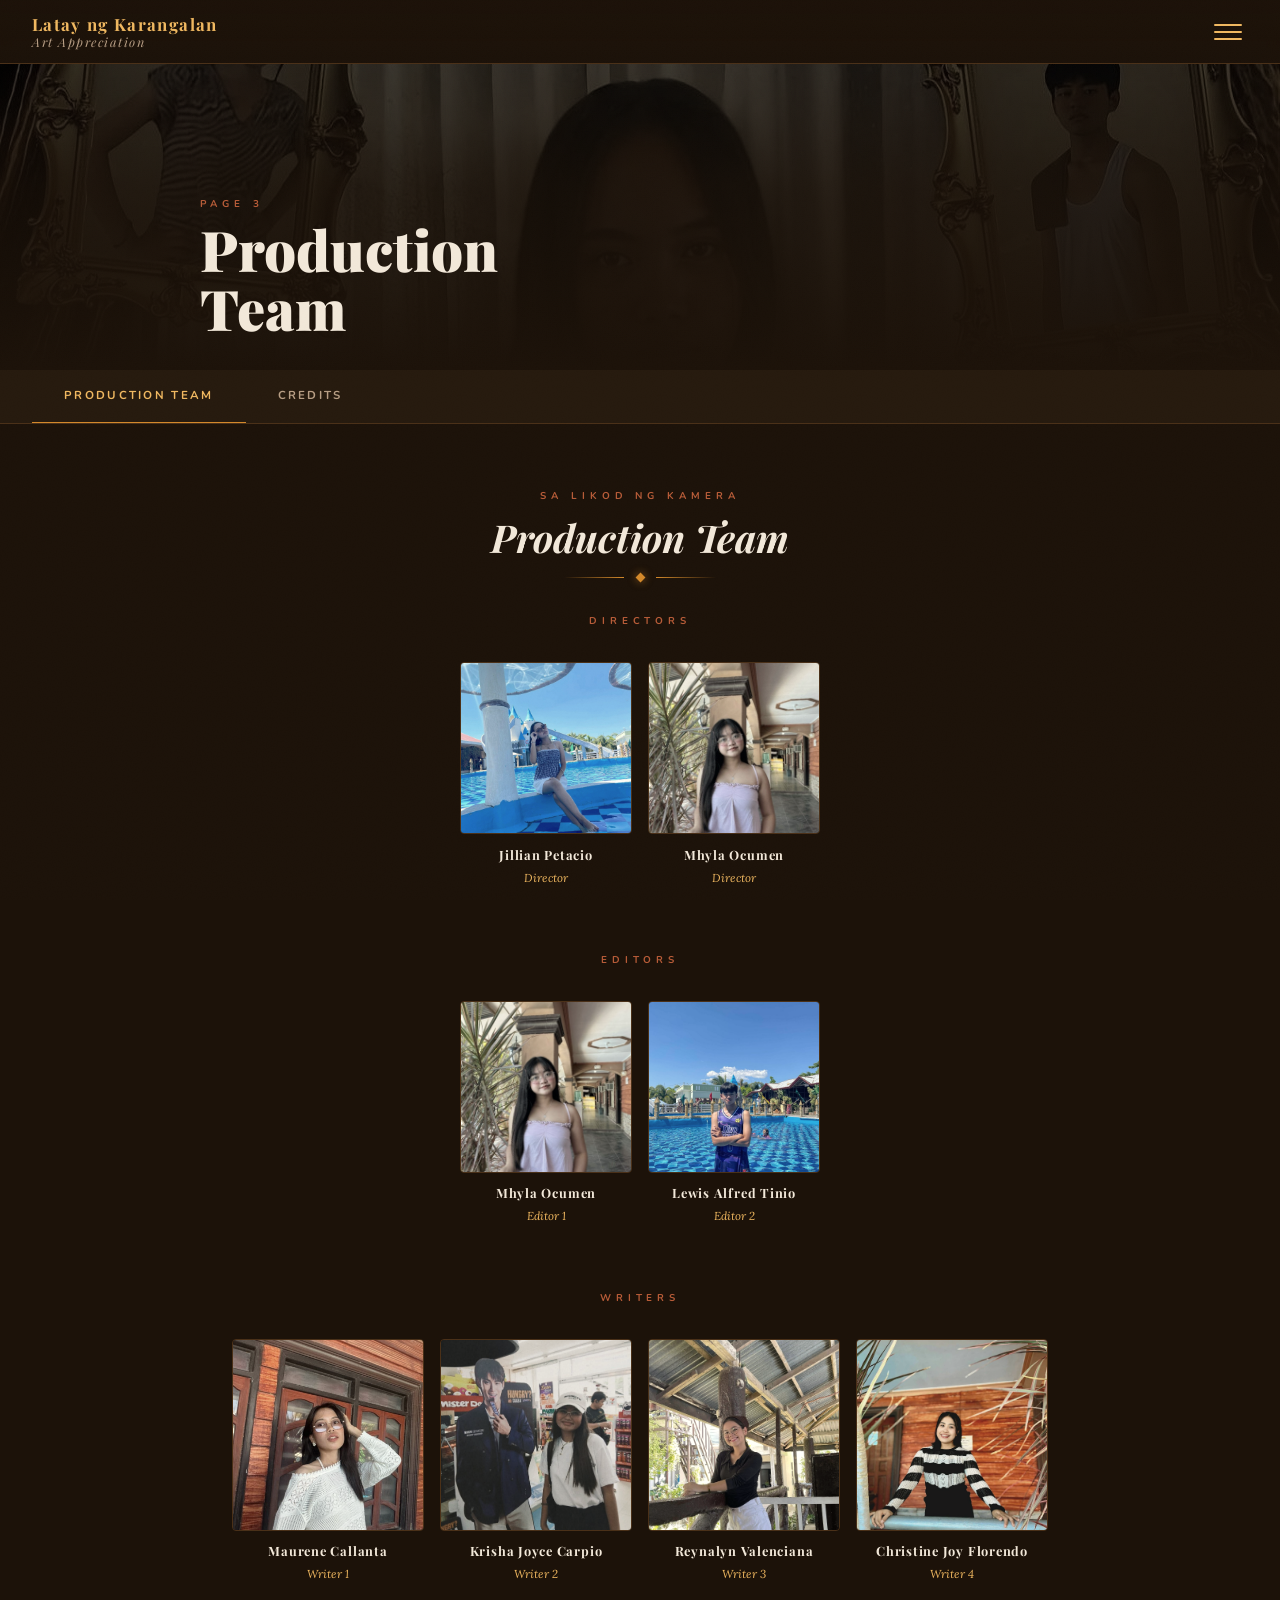
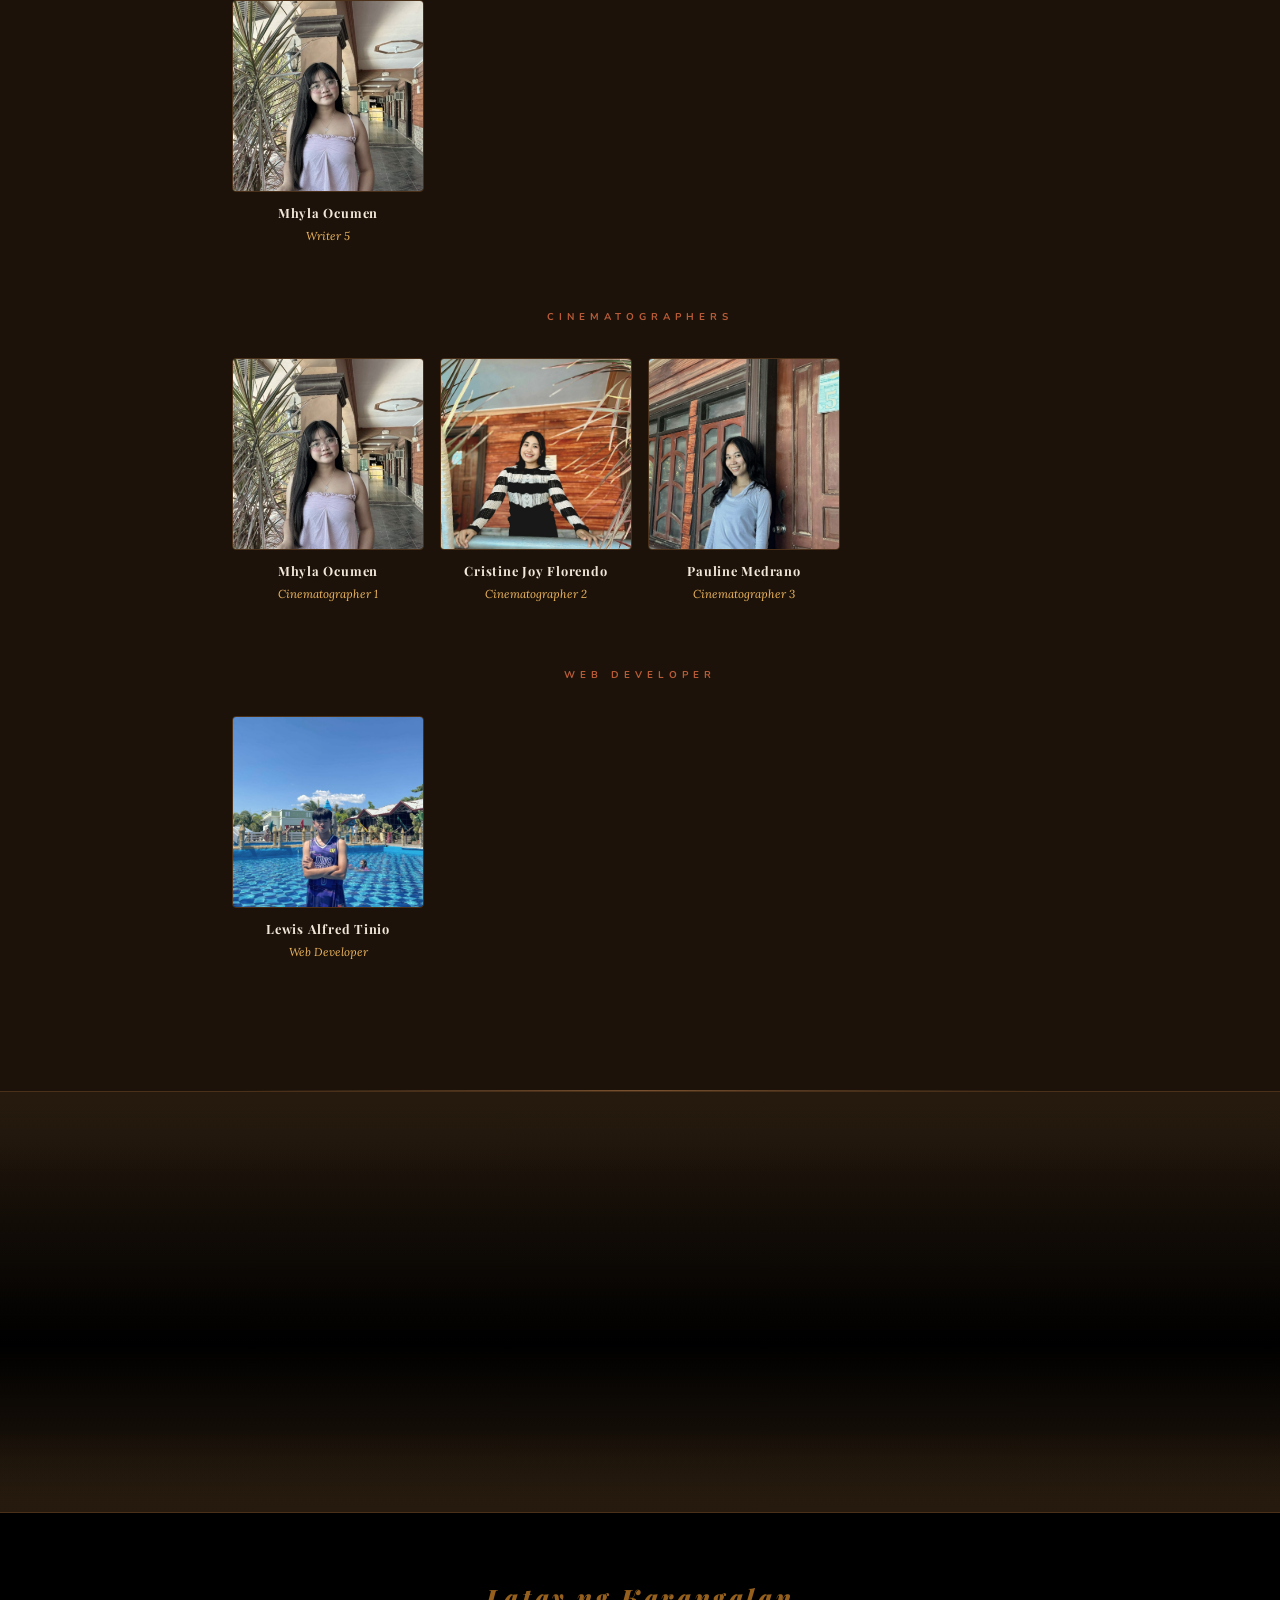
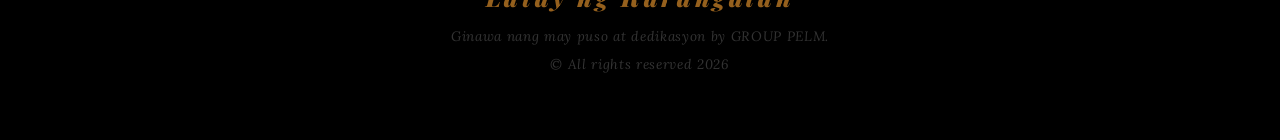
==== production.html @ 5a2b3d32 "Film Yeah" ====
<!DOCTYPE html>
<html lang="tl">
<head>
  <meta charset="UTF-8" />
  <meta name="viewport" content="width=device-width, initial-scale=1.0, maximum-scale=1.0" />
  <meta name="description" content="Latay ng Karangalan — Pangkat ng Produksyon at Mga Credits." />
  <title>Pangkat ng Produksyon — Latay ng Karangalan</title>

  <!-- Fonts -->
  <link rel="preconnect" href="https://fonts.googleapis.com" />
  <link rel="preconnect" href="https://fonts.gstatic.com" crossorigin />
  <link href="https://fonts.googleapis.com/css2?family=Playfair+Display:ital,wght@0,400;0,700;0,900;1,400;1,700&family=Lora:ital,wght@0,400;0,500;1,400&family=Nunito:wght@300;400;700&display=swap" rel="stylesheet" />

  <!-- Shared Stylesheet -->
  <link rel="stylesheet" href="css/style.css" />
</head>
<body>

  <!-- NAVIGATION -->
  <nav class="nav" role="navigation" aria-label="Pangunahing Navigation">

    <div class="nav__logo">
      Latay ng Karangalan
      <span>Art Appreciation</span>
    </div>

    <button
      class="nav__burger"
      id="navBurger"
      aria-label="Buksan ang menu"
      aria-expanded="false"
      aria-controls="navDrawer"
    >
      <span class="nav__burger-line"></span>
      <span class="nav__burger-line"></span>
      <span class="nav__burger-line"></span>
    </button>

  </nav>

  <!-- Nav Drawer -->
  <div class="nav__drawer" id="navDrawer" role="dialog" aria-label="Navigation Menu">

    <span class="nav__section-label">Page</span>

    <a href="index.html" class="nav__link">
      Home Page
    </a>

    <a href="story.html" class="nav__link">
      Script &amp; Characters Page
    </a>

    <a href="production.html" class="nav__link">
      Production Team Page
    </a>

    <div class="nav__drawer-divider"></div>
    <span class="nav__section-label">Page Contents</span>

    <a href="#team" class="nav__link">
      Production Team
    </a>

    <a href="#credits" class="nav__link">
      Credits
    </a>

  </div>

  <!-- Nav Backdrop -->
  <div class="nav__backdrop" id="navBackdrop" aria-hidden="true"></div>


  <!-- PAGE WRAPPER -->
  <div class="page-wrapper">

    <!-- Page Banner -->
    <div class="page-banner" aria-label="Pangkat ng Produksyon">
      <div class="page-banner__bg" aria-hidden="true"></div>
      <div class="page-banner__overlay" aria-hidden="true"></div>
      <div class="page-banner__content">
        <p class="page-banner__label">Page 3</p>
        <h1 class="page-banner__title">Production<br>Team</h1>
      </div>
    </div>

    <!-- Page Tabs -->
    <nav class="page-tabs" aria-label="Mga seksyon ng pahina">
      <a href="#team"    class="page-tab is-active">Production Team</a>
      <a href="#credits" class="page-tab">Credits</a>
    </nav>


    <!-- PRODUCTION TEAM SECTION -->
    <section class="section" id="team" aria-label="Pangkat ng Produksyon">

      <header class="section__header reveal">
        <p class="section__eyebrow">Sa Likod ng Kamera</p>
        <h2 class="section__title">Production Team</h2>
        <div class="section__ornament" aria-hidden="true">
          <div class="orn-line"></div>
          <div class="orn-diamond"></div>
          <div class="orn-line orn-line--rev"></div>
        </div>
      </header>

      <!-- Directors -->
      <div class="prod-group reveal">
        <p class="prod-group__label">Directors</p>
        <div class="prod-grid prod-grid--2">

          <div class="prod-card">
            <div class="prod-card__image-wrap">
              <img
                class="prod-card__image"
                src="assets/images/anakNgBruha.jpg"
                alt="Director"
                loading="lazy"
              />
            </div>
            <p class="prod-card__name">Jillian Petacio</p>
            <p class="prod-card__role">Director</p>
          </div>

          <div class="prod-card">
            <div class="prod-card__image-wrap">
              <img
                class="prod-card__image"
                src="assets/images/editor.jpg"
                alt="Director"
                loading="lazy"
              />
            </div>
            <p class="prod-card__name">Mhyla Ocumen</p>
            <p class="prod-card__role">Director</p>
          </div>

        </div>
      </div>

      <!-- Editors -->
      <div class="prod-group reveal">
        <p class="prod-group__label">Editors</p>
        <div class="prod-grid prod-grid--2">

          <div class="prod-card">
            <div class="prod-card__image-wrap">
              <img
                class="prod-card__image"
                src="assets/images/editor.jpg"
                alt="Editor 1"
                loading="lazy"
              />
            </div>
            <p class="prod-card__name">Mhyla Ocumen</p>
            <p class="prod-card__role">Editor 1</p>
          </div>

          <div class="prod-card">
            <div class="prod-card__image-wrap">
              <img
                class="prod-card__image"
                src="assets/images/tatay.jpg"
                alt="Editor 2"
                loading="lazy"
              />
            </div>
            <p class="prod-card__name">Lewis Alfred Tinio</p>
            <p class="prod-card__role">Editor 2</p>
          </div>

        </div>
      </div>

      <!-- Writers -->
      <div class="prod-group reveal">
        <p class="prod-group__label">Writers</p>
        <div class="prod-grid prod-grid--4">

          <div class="prod-card">
            <div class="prod-card__image-wrap">
              <img
                class="prod-card__image"
                src="assets/images/mara.jpg"
                alt="Writer 1"
                loading="lazy"
              />
            </div>
            <p class="prod-card__name">Maurene Callanta</p>
            <p class="prod-card__role">Writer 1</p>
          </div>

          <div class="prod-card">
            <div class="prod-card__image-wrap">
              <img
                class="prod-card__image"
                src="assets/images/sara.jpg"
                alt="Writer 2"
                loading="lazy"
              />
            </div>
            <p class="prod-card__name">Krisha Joyce Carpio</p>
            <p class="prod-card__role">Writer 2</p>
          </div>

          <div class="prod-card">
            <div class="prod-card__image-wrap">
              <img
                class="prod-card__image"
                src="assets/images/lira.jpg"
                alt="Writer 3"
                loading="lazy"
              />
            </div>
            <p class="prod-card__name">Reynalyn Valenciana</p>
            <p class="prod-card__role">Writer 3</p>
          </div>

          <div class="prod-card">
            <div class="prod-card__image-wrap">
              <img
                class="prod-card__image"
                src="assets/images/amoNiMaraSaWork2.jpg"
                alt="Writer 4"
                loading="lazy"
              />
            </div>
            <p class="prod-card__name">Christine Joy Florendo</p>
            <p class="prod-card__role">Writer 4</p>
          </div>

          <div class="prod-card">
            <div class="prod-card__image-wrap">
              <img
                class="prod-card__image"
                src="assets/images/editor.jpg"
                alt="Writer 4"
                loading="lazy"
              />
            </div>
            <p class="prod-card__name">Mhyla Ocumen</p>
            <p class="prod-card__role">Writer 5</p>
          </div>

        </div>
      </div>

      <!-- Cinematographers -->
      <div class="prod-group reveal">
        <p class="prod-group__label">Cinematographers</p>
        <div class="prod-grid prod-grid--4">

          <div class="prod-card">
            <div class="prod-card__image-wrap">
              <img
                class="prod-card__image"
                src="assets/images/editor.jpg"
                alt="Cinematographer"
                loading="lazy"
              />
            </div>
            <p class="prod-card__name">Mhyla Ocumen</p>
            <p class="prod-card__role">Cinematographer 1</p>
          </div>

          <div class="prod-card">
            <div class="prod-card__image-wrap">
              <img
                class="prod-card__image"
                src="assets/images/amoNiMaraSaWork2.jpg"
                alt="Cinematographer"
                loading="lazy"
              />
            </div>
            <p class="prod-card__name">Cristine Joy Florendo</p>
            <p class="prod-card__role">Cinematographer 2</p>
          </div>

          <div class="prod-card">
            <div class="prod-card__image-wrap">
              <img
                class="prod-card__image"
                src="assets/images/mabaitNaTita.jpg"
                alt="Cinematographer"
                loading="lazy"
              />
            </div>
            <p class="prod-card__name">Pauline Medrano</p>
            <p class="prod-card__role">Cinematographer 3</p>
          </div>
        </div>
        </div>

      <!-- Web Developer -->        
      <div class="prod-group reveal">
        <p class="prod-group__label">Web Developer</p>
        <div class="prod-grid prod-grid--4">

          <div class="prod-card">
            <div class="prod-card__image-wrap">
              <img
                class="prod-card__image"
                src="assets/images/tatay.jpg"
                alt="Web Developer"
                loading="lazy"
              />
            </div>
            <p class="prod-card__name">Lewis Alfred Tinio</p>
            <p class="prod-card__role">Web Developer</p>
          </div>
        </div>
    </section>

    <div class="section-divider reveal" aria-hidden="true">
      <div class="section-divider__line"></div>
    </div>


    <!-- Rolling Credits -->
    <section class="credits-section" id="credits" aria-label="Mga Credits">

      <div class="credits-section__fade-top"    aria-hidden="true"></div>
      <div class="credits-section__fade-bottom" aria-hidden="true"></div>

      <div class="credits-section__viewport">
        <div class="credits-section__scroll">

          <!-- Title block -->
          <div class="credit-intro">
            <h2 class="credit-intro__title">LATAY NG KARANGALAN</h2>
            <p class="credit-intro__subtitle">Art Appreciation</p>
          </div>

          <div class="credit-divider" aria-hidden="true"></div>

          <!-- Cast -->
          <div class="credit-block">
            <p class="credit-block__category">Pangunahing Cast</p>
            <p class="credit-block__name">Maurene Callanta</p>
            <p class="credit-block__role">as Mara</p>
          </div>

          <div class="credit-block">
            <p class="credit-block__name">Reynalyn Valenciana</p>
            <p class="credit-block__role">as Lira</p>
          </div>

          <div class="credit-block">
            <p class="credit-block__name">Krisha Carpio</p>
            <p class="credit-block__role">as Sarah</p>
          </div>

          <!-- Family -->
          <div class="credit-block">
            <p class="credit-block__name">L.A</p>
            <p class="credit-block__role">as Daddy</p>
          </div>

          <div class="credit-block">
            <p class="credit-block__name">Jore</p>
            <p class="credit-block__role">as Mama</p>
          </div>

          <div class="credit-divider" aria-hidden="true"></div>

          <!-- Supporting cast -->
          <div class="credit-block">
            <p class="credit-block__category">Suporting Cast</p>
            <p class="credit-block__name">Ayhecia Las Pinas</p>
            <p class="credit-block__role">as Tita na nag-alok ng work</p>
          </div>

          <div class="credit-block">
            <p class="credit-block__name">Althea Escuadro</p>
            <p class="credit-block__role">as Amo ni Mara sa work</p>
          </div>

          <div class="credit-block">
            <p class="credit-block__name">Pauline Medrano</p>
            <p class="credit-block__role">as Mabait na tita</p>
          </div>

          <div class="credit-block">
            <p class="credit-block__name">Ericka Arata</p>
            <p class="credit-block__role">as Bruha na tita</p>
          </div>

          <div class="credit-block">
            <p class="credit-block__name">Andrea Ponce</p>
            <p class="credit-block__role">as Bruha na tita</p>
          </div>

          <div class="credit-block">
            <p class="credit-block__name">Laralaine Ocampo</p>
            <p class="credit-block__role">as Anak ng bruha na tita</p>
          </div>

          <div class="credit-block">
            <p class="credit-block__name">Jillian Petacio</p>
            <p class="credit-block__role">as Anak ng bruha na tita</p>
          </div>

          <div class="credit-block">
            <p class="credit-block__name">Mary Grace Ramos</p>
            <p class="credit-block__role">as Anak ng bruha na tita</p>
          </div>


          <div class="credit-block">
            <p class="credit-block__name">Lorie Fontanilla</p>
            <p class="credit-block__role">as Anak ng mabait na tita</p>
          </div>

          <div class="credit-block">
            <p class="credit-block__name">Trisha Dela Cruz</p>
            <p class="credit-block__role">as Anak ng mabait na tita</p>
          </div>

          <div class="credit-block">
            <p class="credit-block__name">Christine Florendo</p>
            <p class="credit-block__role">as Amo ni Mara</p>
          </div>

          <div class="credit-block">
            <p class="credit-block__name">Rizza Gayla</p>
            <p class="credit-block__role">as Anak ng amo ni Mara</p>
          </div>

          <div class="credit-block">
            <p class="credit-block__name">Mikaella Lagsilon</p>
            <p class="credit-block__role">as Anak ng amo ni Mara</p>
          </div>

          <div class="credit-divider" aria-hidden="true"></div>

          <!-- Production team -->
          <div class="credit-block">
            <p class="credit-block__category">Production Team</p>
            <p class="credit-block__name">Jillian Petacio</p>
            <p class="credit-block__role">Director</p>
          </div>

          <div class="credit-block">
            <p class="credit-block__name">Mhyla Ocumen</p>
            <p class="credit-block__role">Director</p>
          </div>

          <div class="credit-block">
            <p class="credit-block__name">Mhyla Ocumen</p>
            <p class="credit-block__role">Editor 1</p>
          </div>

          <div class="credit-block">
            <p class="credit-block__name">L.A</p>
            <p class="credit-block__role">Editor 2</p>
          </div>

          <div class="credit-block">
            <p class="credit-block__name">Maurene Callanta</p>
            <p class="credit-block__role">Writer 1</p>
          </div>

          <div class="credit-block">
            <p class="credit-block__name">Krisha Joyce Carpio</p>
            <p class="credit-block__role">Writer 2</p>
          </div>

          <div class="credit-block">
            <p class="credit-block__name">Reynalyn Valenciana</p>
            <p class="credit-block__role">Writer 3</p>
          </div>

          <div class="credit-block">
            <p class="credit-block__name">Christine Joy Florendo</p>
            <p class="credit-block__role">Writer 4</p>
          </div>

          <div class="credit-block">
            <p class="credit-block__name">Mhyla Ocumen</p>
            <p class="credit-block__role">Writer 5</p>
          </div>

          <div class="credit-block">
            <p class="credit-block__name">Mhyla Ocumen</p>
            <p class="credit-block__role">Cinematographer 1</p>
          </div>

          <div class="credit-block">
            <p class="credit-block__name">Pauline Medrano</p>
            <p class="credit-block__role">Cinematographer 2</p>
          </div>

          <div class="credit-block">
            <p class="credit-block__name">Christine Joy Florendo</p>
            <p class="credit-block__role">Cinematographer 3</p>
          </div>

          <div class="credit-block">
            <p class="credit-block__name">L.A</p>
            <p class="credit-block__role">Web Developer</p>
          </div>

          <div class="credit-divider" aria-hidden="true"></div>

          <!-- Thank you -->
          <div class="credit-block">
            <p class="credit-block__category">Pasasalamat</p>
            <p class="credit-block__name">Sa lahat ng sumama, tumulong, at nagtiwala especially sa Parents ni Jillian</p>
            <p class="credit-block__role">Maraming salamat po sa inyong oras, sakripisyo, at luhang inalay upang matapos ang film na ito.</p>
          </div>

          <div class="credit-divider" aria-hidden="true"></div>

          <!-- End card -->
          <p class="credit-end">THE END</p>

          <p class="credit-final-quote">
            "Nakakapagod din pala 'yung laging kailangang maging malakas.<br>
            Minsan, gusto ko lang maging anak."<br><br>
            — Mara
          </p>

          <!-- Seamless loop duplicate TO BE FIXED LATER (Currently just a duplicate of the above content, but will be restructured to create a seamless rolling effect) -->
          <!--
          <div style="margin-top: 5rem;">

            <div class="credit-intro">
              <h2 class="credit-intro__title">LATAY NG KARANGALAN</h2>
              <p class="credit-intro__subtitle">Isang Pelikulang Filipino</p>
            </div>

            <div class="credit-divider" aria-hidden="true"></div>


            <div class="credit-block">
              <p class="credit-block__category">Pangunahing Cast</p>
              <p class="credit-block__name">Mara · Lira · Sarah</p>
              <p class="credit-block__role">Mga Pangunahing Tauhan</p>
            </div>

            <div class="credit-block">
              <p class="credit-block__category">Pamilya</p>
              <p class="credit-block__name">Tatay · Nanay</p>
              <p class="credit-block__role">Mga Magulang</p>
            </div>

            <div class="credit-divider" aria-hidden="true"></div>

            <div class="credit-block">
              <p class="credit-block__category">Production Team</p>
              <p class="credit-block__name">Director · Assistant Director</p>
              <p class="credit-block__role">Mga Direktor</p>
            </div>

            <div class="credit-block">
              <p class="credit-block__name">Editor 1 · Editor 2</p>
              <p class="credit-block__role">Mga Editor</p>
            </div>

            <div class="credit-block">
              <p class="credit-block__name">Videographer 1 · 2 · 3 · 4</p>
              <p class="credit-block__role">Mga Videographer</p>
            </div>

            <div class="credit-divider" aria-hidden="true"></div>

            <p class="credit-end">WAKAS · FIN · THE END</p>

            <p class="credit-final-quote">
              "Nakakapagod din pala 'yung laging kailangang maging malakas.<br>
              Minsan, gusto ko lang maging anak." — Mara
            </p>

          </div>
          -->

        </div>
      </div>

    </section>

    <!-- Footer -->

    <footer class="site-footer">
      <p class="site-footer__title">Latay ng Karangalan</p>
      <p class="site-footer__text">Ginawa nang may puso at dedikasyon by GROUP PELM.</p>
      <p class="site-footer__text">© All rights reserved 2026</p>
    </footer>

  </div>

  <script src="js/app.js"></script>

</body>
</html>
---- css/style.css ----
:root {
  /* Primary palette — warm family amber & terracotta */
  --clr-bg:          #1c1209;   /* deep warm brown-black          */
  --clr-surface:     #261a0e;   /* card / panel background        */
  --clr-surface-2:   #33220f;   /* slightly lighter surface       */
  --clr-border:      #4a3018;   /* subtle border                  */
  --clr-border-warm: #7a5230;   /* hover / active border          */

  /* Accent — amber → terracotta family warmth */
  --clr-amber:       #D4892A;   /* primary accent                 */
  --clr-amber-light: #F0B860;   /* light amber / gold             */
  --clr-terra:       #B85C38;   /* terracotta red-orange          */
  --clr-terra-dark:  #8B3A20;   /* deep terracotta                */

  /* Text */
  --clr-text:        #F2E8D9;   /* warm off-white                 */
  --clr-text-muted:  #B89E84;   /* muted parchment                */
  --clr-text-dim:    #7A6550;   /* very muted                     */

  /* Typography */
  --font-display:    'Playfair Display', Georgia, serif;
  --font-body:       'Lora', Georgia, serif;
  --font-ui:         'Nunito', sans-serif;

  /* Spacing */
  --spacing-xs:  0.5rem;
  --spacing-sm:  1rem;
  --spacing-md:  2rem;
  --spacing-lg:  4rem;
  --spacing-xl:  6rem;

  /* Layout */
  --max-content: 880px;
  --nav-height:  64px;

  /* Transitions */
  --ease-smooth: cubic-bezier(0.4, 0, 0.2, 1);
  --ease-bounce: cubic-bezier(0.34, 1.56, 0.64, 1);
  --dur-fast:    0.2s;
  --dur-med:     0.4s;
  --dur-slow:    0.8s;
}

*,
*::before,
*::after {
  margin: 0;
  padding: 0;
  box-sizing: border-box;
}

html {
  scroll-behavior: smooth;
  -webkit-text-size-adjust: 100%;
}

body {
  background-color: var(--clr-bg);
  color: var(--clr-text);
  font-family: var(--font-body);
  font-size: 16px;
  line-height: 1.7;
  overflow-x: hidden;
  min-height: 100vh;
}

img {
  display: block;
  max-width: 100%;
}

a {
  color: inherit;
  text-decoration: none;
}

button {
  cursor: pointer;
  border: none;
  background: none;
  font-family: inherit;
}

/* Film-grain texture overlay */
body::before {
  content: '';
  position: fixed;
  inset: 0;
  background-image: url("data:image/svg+xml,%3Csvg xmlns='http://www.w3.org/2000/svg' width='200' height='200'%3E%3Cfilter id='grain'%3E%3CfeTurbulence type='fractalNoise' baseFrequency='0.8' numOctaves='4' stitchTiles='stitch'/%3E%3C/filter%3E%3Crect width='200' height='200' filter='url(%23grain)' opacity='0.04'/%3E%3C/svg%3E");
  pointer-events: none;
  z-index: 9999;
  opacity: 0.4;
}

.nav {
  position: fixed;
  top: 0;
  left: 0;
  right: 0;
  height: var(--nav-height);
  z-index: 500;
  display: flex;
  align-items: center;
  justify-content: space-between;
  padding: 0 var(--spacing-md);
  background: linear-gradient(
    to bottom,
    rgba(28, 18, 9, 0.97) 0%,
    rgba(28, 18, 9, 0.85) 100%
  );
  border-bottom: 1px solid var(--clr-border);
  backdrop-filter: blur(8px);
  -webkit-backdrop-filter: blur(8px);
}

/* Logo / title */
.nav__logo {
  font-family: var(--font-display);
  font-weight: 700;
  font-size: clamp(0.85rem, 3vw, 1.05rem);
  letter-spacing: 0.08em;
  color: var(--clr-amber-light);
  line-height: 1.2;
}

.nav__logo span {
  display: block;
  font-style: italic;
  font-weight: 400;
  font-size: 0.75em;
  color: var(--clr-text-muted);
  letter-spacing: 0.12em;
}

/* Burger button */
.nav__burger {
  display: flex;
  flex-direction: column;
  justify-content: center;
  gap: 5px;
  width: 40px;
  height: 40px;
  padding: 6px;
  border-radius: 4px;
  transition: background var(--dur-fast) var(--ease-smooth);
}

.nav__burger:hover {
  background: rgba(212, 137, 42, 0.12);
}

.nav__burger-line {
  width: 100%;
  height: 2px;
  background: var(--clr-amber-light);
  border-radius: 2px;
  transition:
    transform var(--dur-med) var(--ease-smooth),
    opacity   var(--dur-med) var(--ease-smooth),
    width     var(--dur-med) var(--ease-smooth);
  transform-origin: center;
}

/* Burger → X animation when menu is open */
.nav__burger.is-open .nav__burger-line:nth-child(1) {
  transform: translateY(7px) rotate(45deg);
}

.nav__burger.is-open .nav__burger-line:nth-child(2) {
  opacity: 0;
  width: 0;
}

.nav__burger.is-open .nav__burger-line:nth-child(3) {
  transform: translateY(-7px) rotate(-45deg);
}

/* Slide-out nav drawer */
.nav__drawer {
  position: fixed;
  top: var(--nav-height);
  right: 0;
  width: min(300px, 85vw);
  height: calc(100vh - var(--nav-height));
  background: var(--clr-surface);
  border-left: 1px solid var(--clr-border);
  transform: translateX(100%);
  transition: transform var(--dur-med) var(--ease-smooth);
  z-index: 490;
  overflow-y: auto;
  display: flex;
  flex-direction: column;
  padding: var(--spacing-md) 0;
}

.nav__drawer.is-open {
  transform: translateX(0);
}

/* Backdrop dimmer */
.nav__backdrop {
  position: fixed;
  inset: 0;
  top: var(--nav-height);
  background: rgba(0, 0, 0, 0.6);
  z-index: 480;
  opacity: 0;
  pointer-events: none;
  transition: opacity var(--dur-med) var(--ease-smooth);
}

.nav__backdrop.is-visible {
  opacity: 1;
  pointer-events: all;
}

/* Nav drawer links */
.nav__section-label {
  font-family: var(--font-ui);
  font-size: 0.62rem;
  font-weight: 700;
  letter-spacing: 0.45em;
  text-transform: uppercase;
  color: var(--clr-terra);
  padding: var(--spacing-sm) var(--spacing-md) var(--spacing-xs);
  margin-top: var(--spacing-sm);
}

.nav__section-label:first-child {
  margin-top: 0;
}

.nav__link {
  display: flex;
  align-items: center;
  gap: var(--spacing-sm);
  padding: 0.85rem var(--spacing-md);
  font-family: var(--font-display);
  font-size: 1.05rem;
  font-weight: 600;
  color: var(--clr-text);
  transition:
    background  var(--dur-fast) var(--ease-smooth),
    color       var(--dur-fast) var(--ease-smooth),
    padding-left var(--dur-fast) var(--ease-smooth);
  border-left: 3px solid transparent;
}

.nav__link:hover,
.nav__link.is-active {
  background: rgba(212, 137, 42, 0.08);
  color: var(--clr-amber-light);
  border-left-color: var(--clr-amber);
  padding-left: calc(var(--spacing-md) + 6px);
}

.nav__link-icon {
  font-size: 1.1rem;
  width: 22px;
  text-align: center;
  flex-shrink: 0;
}

.nav__drawer-divider {
  height: 1px;
  background: var(--clr-border);
  margin: var(--spacing-sm) var(--spacing-md);
}

.page-wrapper {
  padding-top: var(--nav-height);
}

.section {
  padding: var(--spacing-lg) var(--spacing-md);
  max-width: var(--max-content);
  margin: 0 auto;
}

.section--full {
  max-width: 100%;
  padding-left: 0;
  padding-right: 0;
}

/* Section heading */
.section__header {
  text-align: center;
  margin-bottom: var(--spacing-md);
}

.section__eyebrow {
  font-family: var(--font-ui);
  font-size: 0.62rem;
  font-weight: 700;
  letter-spacing: 0.5em;
  text-transform: uppercase;
  color: var(--clr-terra);
  margin-bottom: 0.6rem;
}

.section__title {
  font-family: var(--font-display);
  font-size: clamp(1.5rem, 5.5vw, 2.4rem);
  font-weight: 700;
  font-style: italic;
  color: var(--clr-text);
  line-height: 1.2;
}

.section__ornament {
  display: flex;
  align-items: center;
  justify-content: center;
  gap: 0.8rem;
  margin-top: 0.9rem;
}

.orn-line {
  width: 60px;
  height: 1px;
  background: linear-gradient(to right, transparent, var(--clr-amber));
}

.orn-line--rev {
  background: linear-gradient(to left, transparent, var(--clr-amber));
}

.orn-diamond {
  width: 7px;
  height: 7px;
  background: var(--clr-amber);
  transform: rotate(45deg);
  box-shadow: 0 0 8px rgba(212, 137, 42, 0.6);
}

/* Section divider */
.section-divider {
  width: 100%;
  max-width: var(--max-content);
  margin: 0 auto;
  padding: 0 var(--spacing-md);
  display: flex;
  align-items: center;
  opacity: 0.25;
}

.section-divider__line {
  flex: 1;
  height: 1px;
  background: linear-gradient(to right, transparent, var(--clr-border-warm), transparent);
}

.reveal {
  opacity: 0;
  transform: translateY(26px);
  transition:
    opacity  0.85s var(--ease-smooth),
    transform 0.85s var(--ease-smooth);
}

.reveal.is-visible {
  opacity: 1;
  transform: translateY(0);
}

.btn {
  display: inline-flex;
  align-items: center;
  justify-content: center;
  gap: 0.5rem;
  font-family: var(--font-ui);
  font-weight: 700;
  font-size: clamp(0.72rem, 2.5vw, 0.85rem);
  letter-spacing: 0.3em;
  text-transform: uppercase;
  padding: 1rem 2.5rem;
  border-radius: 2px;
  position: relative;
  overflow: hidden;
  transition:
    color       var(--dur-med) var(--ease-smooth),
    box-shadow  var(--dur-med) var(--ease-smooth);
}

.btn::before {
  content: '';
  position: absolute;
  inset: 0;
  transform: translateX(-101%);
  transition: transform var(--dur-med) var(--ease-smooth);
}

.btn:hover::before {
  transform: translateX(0);
}

.btn--primary {
  color: var(--clr-bg);
  background: var(--clr-amber);
  border: 1px solid var(--clr-amber);
}

.btn--primary::before {
  background: var(--clr-amber-light);
}

.btn--primary:hover {
  box-shadow: 0 0 30px rgba(212, 137, 42, 0.5);
}

.btn--outline {
  color: var(--clr-text);
  background: transparent;
  border: 1px solid var(--clr-border-warm);
}

.btn--outline::before {
  background: rgba(212, 137, 42, 0.1);
}

.btn--outline:hover {
  color: var(--clr-amber-light);
  border-color: var(--clr-amber);
}

.btn span {
  position: relative;
  z-index: 1;
}

.video-section {
  width: 100%;
}

.video-topbar {
  background: linear-gradient(90deg, var(--clr-bg), var(--clr-surface), var(--clr-bg));
  text-align: center;
  padding: 0.7rem 1rem;
  font-family: var(--font-ui);
  font-weight: 400;
  font-size: clamp(0.55rem, 2vw, 0.72rem);
  letter-spacing: 0.45em;
  color: var(--clr-amber);
  text-transform: uppercase;
}

.video-accent-line {
  height: 2px;
  background: linear-gradient(
    90deg,
    transparent,
    var(--clr-terra-dark),
    var(--clr-amber),
    var(--clr-terra-dark),
    transparent
  );
}

.video-wrapper {
  background: #000;
  width: 100%;
  box-shadow: 0 20px 80px rgba(0, 0, 0, 0.9);
}

.video-wrapper video {
  width: 100%;
  display: block;
  max-height: 72vh;
  object-fit: contain;
  background: #000;
}

/* Page hero banner */
.page-banner {
  position: relative;
  min-height: 34vh;
  display: flex;
  align-items: flex-end;
  padding: var(--spacing-lg) var(--spacing-md) var(--spacing-md);
  overflow: hidden;
}

.page-banner__bg {
  position: absolute;
  inset: 0;
  background: url('poster.png') center 25% / cover no-repeat;
  filter: brightness(0.25) sepia(0.4);
}

.page-banner__overlay {
  position: absolute;
  inset: 0;
  background: linear-gradient(
    to top,
    var(--clr-bg) 0%,
    rgba(28, 18, 9, 0.6) 60%,
    transparent 100%
  );
}

.page-banner__content {
  position: relative;
  z-index: 2;
  max-width: var(--max-content);
  margin: 0 auto;
  width: 100%;
}

.page-banner__label {
  font-family: var(--font-ui);
  font-size: 0.62rem;
  font-weight: 700;
  letter-spacing: 0.5em;
  text-transform: uppercase;
  color: var(--clr-terra);
  margin-bottom: 0.5rem;
}

.page-banner__title {
  font-family: var(--font-display);
  font-size: clamp(2rem, 8vw, 3.5rem);
  font-weight: 900;
  color: var(--clr-text);
  line-height: 1.05;
}

/* Synopsis body text */
.synopsis-body {
  font-size: clamp(1.05rem, 3.8vw, 1.2rem);
  line-height: 2;
  color: var(--clr-text);
}

.synopsis-body p {
  margin-bottom: 1.6em;
  text-align: justify;
}

/* Drop cap on first paragraph */
.synopsis-body .drop-cap::first-letter {
  font-family: var(--font-display);
  font-weight: 900;
  font-size: 4em;
  float: left;
  line-height: 0.72;
  margin-right: 0.08em;
  margin-top: 0.08em;
  color: var(--clr-amber);
}

/* Pull quote */
.synopsis-quote {
  border-left: 3px solid var(--clr-amber);
  padding: 0.8rem 0 0.8rem 1.4rem;
  margin: 2rem 0;
  font-style: italic;
  font-weight: 400;
  font-size: clamp(1.05rem, 4vw, 1.25rem);
  color: var(--clr-amber-light);
  line-height: 1.8;
  background: rgba(212, 137, 42, 0.05);
  border-radius: 0 4px 4px 0;
}

/* Scenes */
.scenes-label {
  font-family: var(--font-ui);
  font-size: 0.62rem;
  font-weight: 700;
  letter-spacing: 0.5em;
  text-transform: uppercase;
  color: var(--clr-terra);
  text-align: center;
  margin: var(--spacing-lg) 0 var(--spacing-md);
}

.scene-card {
  margin-bottom: var(--spacing-md);
  padding: var(--spacing-sm) var(--spacing-md);
  border-left: 2px solid var(--clr-border-warm);
  background: var(--clr-surface);
  border-radius: 0 6px 6px 0;
  transition: border-color var(--dur-fast) var(--ease-smooth),
              background   var(--dur-fast) var(--ease-smooth);
}

.scene-card:hover {
  border-left-color: var(--clr-amber);
  background: var(--clr-surface-2);
}

.scene-card__number {
  font-family: var(--font-ui);
  font-size: 0.6rem;
  font-weight: 700;
  letter-spacing: 0.45em;
  text-transform: uppercase;
  color: var(--clr-terra);
  margin-bottom: 0.4rem;
}

.scene-card__desc {
  font-style: italic;
  font-size: clamp(0.95rem, 3.5vw, 1.05rem);
  color: var(--clr-text);
  line-height: 1.8;
  margin-bottom: 0.7rem;
}

.scene-card__dialog {
  font-size: clamp(0.88rem, 3vw, 1rem);
  color: var(--clr-text-muted);
  line-height: 1.85;
  padding: 0.6rem var(--spacing-sm);
  background: rgba(0, 0, 0, 0.25);
  border-radius: 4px;
}

.scene-card__dialog strong {
  color: var(--clr-text);
  font-weight: 700;
}

.char-grid {
  display: grid;
  gap: 0.9rem;
  grid-template-columns: repeat(3, 1fr);
}

@media (min-width: 540px) {
  .char-grid {
    grid-template-columns: repeat(4, 1fr);
  }
}

@media (min-width: 720px) {
  .char-grid {
    grid-template-columns: repeat(5, 1fr);
  }
}

.char-card {
  position: relative;
  overflow: hidden;
  border: 1px solid var(--clr-border);
  background: var(--clr-surface);
  border-radius: 4px;
  transition:
    border-color var(--dur-med) var(--ease-smooth),
    box-shadow   var(--dur-med) var(--ease-smooth),
    transform    var(--dur-med) var(--ease-bounce);
}

.char-card:hover {
  border-color: var(--clr-amber);
  box-shadow:
    0 0 18px rgba(212, 137, 42, 0.3),
    0 8px 30px rgba(0, 0, 0, 0.5);
  transform: scale(1.04);
  z-index: 3;
}

.char-card__image {
  width: 100%;
  aspect-ratio: 3 / 4;
  object-fit: cover;
  display: block;
  filter: sepia(10%) contrast(1.06) brightness(0.95);
  transition: transform 0.55s var(--ease-smooth), filter 0.4s var(--ease-smooth);
}

.char-card:hover .char-card__image {
  transform: scale(1.08);
  filter: sepia(0%) contrast(1.1) brightness(1.02);
}

.char-card__gradient {
  position: absolute;
  inset: 0;
  background: linear-gradient(
    to top,
    rgba(0, 0, 0, 0.85) 0%,
    rgba(0, 0, 0, 0.1) 50%,
    transparent 100%
  );
  pointer-events: none;
}

.char-card__info {
  position: absolute;
  bottom: 0;
  left: 0;
  right: 0;
  z-index: 2;
  padding: 0.7rem 0.5rem 0.55rem;
  text-align: center;
}

.char-card__name {
  font-family: var(--font-display);
  font-weight: 700;
  font-size: clamp(0.6rem, 2.2vw, 0.78rem);
  color: var(--clr-text);
  letter-spacing: 0.04em;
  text-shadow: 0 1px 5px rgba(0, 0, 0, 0.9);
}

.char-card__role {
  font-style: italic;
  font-size: clamp(0.55rem, 1.8vw, 0.68rem);
  color: var(--clr-amber-light);
  margin-top: 0.1rem;
  text-shadow: 0 1px 4px rgba(0, 0, 0, 0.9);
}

.prod-group {
  margin-bottom: var(--spacing-lg);
}

.prod-group__label {
  font-family: var(--font-ui);
  font-size: 0.62rem;
  font-weight: 700;
  letter-spacing: 0.5em;
  text-transform: uppercase;
  color: var(--clr-terra);
  text-align: center;
  margin-bottom: var(--spacing-md);
}

.prod-grid {
  display: grid;
  gap: var(--spacing-sm);
  grid-template-columns: repeat(2, 1fr);
}

.prod-grid--2 {
  max-width: 360px;
  margin: 0 auto;
}

@media (min-width: 480px) {
  .prod-grid--4 {
    grid-template-columns: repeat(4, 1fr);
  }
}

.prod-card {
  text-align: center;
}

.prod-card__image-wrap {
  overflow: hidden;
  border: 1px solid var(--clr-border);
  border-radius: 4px;
  transition:
    border-color var(--dur-fast) var(--ease-smooth),
    box-shadow   var(--dur-fast) var(--ease-smooth);
}

.prod-card:hover .prod-card__image-wrap {
  border-color: var(--clr-amber);
  box-shadow: 0 0 16px rgba(212, 137, 42, 0.25);
}

.prod-card__image {
  width: 100%;
  aspect-ratio: 1 / 1;
  object-fit: cover;
  display: block;
  filter: grayscale(20%) sepia(8%);
  transition: transform 0.45s var(--ease-smooth), filter 0.4s var(--ease-smooth);
}

.prod-card:hover .prod-card__image {
  transform: scale(1.06);
  filter: grayscale(0%) sepia(3%);
}

.prod-card__name {
  margin-top: 0.6rem;
  font-family: var(--font-display);
  font-weight: 700;
  font-size: clamp(0.65rem, 2vw, 0.8rem);
  color: var(--clr-text);
  letter-spacing: 0.06em;
}

.prod-card__role {
  font-style: italic;
  font-size: clamp(0.6rem, 1.8vw, 0.72rem);
  color: var(--clr-amber-light);
  margin-top: 0.15rem;
}

.credits-section {
  position: relative;
  border-top: 1px solid var(--clr-border);
  background: linear-gradient(to bottom, var(--clr-surface), #000 60%, var(--clr-surface));
  overflow: hidden;
}

.credits-section__fade-top,
.credits-section__fade-bottom {
  position: absolute;
  left: 0;
  right: 0;
  height: 80px;
  z-index: 2;
  pointer-events: none;
}

.credits-section__fade-top {
  top: 0;
  background: linear-gradient(to bottom, var(--clr-surface), transparent);
}

.credits-section__fade-bottom {
  bottom: 0;
  background: linear-gradient(to top, var(--clr-surface), transparent);
}

.credits-section__viewport {
  height: 420px;
  overflow: hidden;
  position: relative;
}

.credits-section__scroll {
  padding: 440px 2rem 440px;
  text-align: center;
  animation: creditsRoll 90s linear infinite;
}

.credits-section__scroll:hover {
  animation-play-state: paused;
}

@keyframes creditsRoll {
  from { transform: translateY(0); }
  to   { transform: translateY(-50%); }
}

.credit-intro {
  margin-bottom: var(--spacing-lg);
}

.credit-intro__title {
  font-family: var(--font-display);
  font-weight: 900;
  font-style: italic;
  font-size: clamp(1.4rem, 5.5vw, 2rem);
  color: var(--clr-amber-light);
  letter-spacing: 0.1em;
}

.credit-intro__subtitle {
  font-style: italic;
  color: var(--clr-text-muted);
  margin-top: 0.4rem;
  font-size: clamp(0.9rem, 3vw, 1.05rem);
}

.credit-divider {
  width: 36px;
  height: 1px;
  background: var(--clr-amber);
  margin: 1.8rem auto;
  opacity: 0.4;
}

.credit-block {
  margin-bottom: var(--spacing-md);
}

.credit-block__category {
  font-family: var(--font-ui);
  font-size: 0.6rem;
  font-weight: 700;
  letter-spacing: 0.5em;
  text-transform: uppercase;
  color: var(--clr-terra);
  margin-bottom: 0.35rem;
}

.credit-block__name {
  font-family: var(--font-display);
  font-weight: 700;
  font-size: clamp(0.95rem, 3.5vw, 1.1rem);
  color: var(--clr-text);
  letter-spacing: 0.08em;
}

.credit-block__role {
  font-style: italic;
  font-size: clamp(0.82rem, 3vw, 0.95rem);
  color: var(--clr-text-muted);
  margin-top: 0.1rem;
}

.credit-end {
  margin-top: var(--spacing-md);
  font-family: var(--font-display);
  font-size: clamp(1rem, 4vw, 1.4rem);
  font-weight: 900;
  letter-spacing: 0.4em;
  color: var(--clr-amber);
  opacity: 0.8;
}

.credit-final-quote {
  font-style: italic;
  font-size: clamp(0.82rem, 3vw, 1rem);
  color: var(--clr-text-muted);
  margin-top: var(--spacing-sm);
  line-height: 1.9;
}

.hero {
  position: fixed;
  inset: 0;
  z-index: 400;
  display: flex;
  flex-direction: column;
  align-items: center;
  justify-content: center;
  transition:
    opacity    1.4s var(--ease-smooth),
    visibility 1.4s var(--ease-smooth);
}

.hero.is-hidden {
  opacity: 0;
  visibility: hidden;
  pointer-events: none;
}

.hero__bg {
  position: absolute;
  inset: 0;
  background: url('poster.png') center / cover no-repeat;
  animation: heroZoom 24s ease-in-out infinite alternate;
}

@keyframes heroZoom {
  from { transform: scale(1.03); }
  to   { transform: scale(1.12); }
}

.hero__overlay {
  position: absolute;
  inset: 0;
  background:
    linear-gradient(
      160deg,
      rgba(12, 7, 0, 0.88) 0%,
      rgba(30, 15, 5, 0.55) 45%,
      rgba(0, 0, 0, 0.93) 100%
    ),
    radial-gradient(
      ellipse 80% 70% at 50% 40%,
      transparent 20%,
      rgba(0, 0, 0, 0.6) 100%
    );
}

.hero__vignette {
  position: absolute;
  inset: 0;
  box-shadow:
    inset 0 0 140px rgba(0, 0, 0, 0.95),
    inset 0 0 50px rgba(60, 30, 0, 0.2);
}

.hero__accent-line {
  position: absolute;
  top: 0;
  left: 0;
  right: 0;
  height: 3px;
  background: linear-gradient(
    90deg,
    transparent 0%,
    var(--clr-terra-dark) 20%,
    var(--clr-amber) 50%,
    var(--clr-terra-dark) 80%,
    transparent 100%
  );
}

.hero__content {
  position: relative;
  z-index: 2;
  text-align: center;
  padding: 2rem 1.5rem;
  display: flex;
  flex-direction: column;
  align-items: center;
  gap: 1rem;
}

.hero__eyebrow {
  font-family: var(--font-ui);
  font-weight: 400;
  font-size: clamp(0.55rem, 2.2vw, 0.72rem);
  letter-spacing: 0.6em;
  text-transform: uppercase;
  color: var(--clr-amber);
  opacity: 0;
  animation: fadeRise 0.9s var(--ease-smooth) 0.4s forwards;
}

.hero__rule {
  width: 90px;
  height: 1px;
  background: linear-gradient(90deg, transparent, var(--clr-amber), transparent);
  opacity: 0;
  animation: fadeRise 0.9s var(--ease-smooth) 0.7s forwards;
}

.hero__title {
  font-family: var(--font-display);
  font-weight: 900;
  font-size: clamp(2.6rem, 10vw, 6.5rem);
  line-height: 0.95;
  letter-spacing: 0.04em;
  color: var(--clr-text);
  text-shadow:
    0 0 60px rgba(212, 137, 42, 0.5),
    0 0 120px rgba(212, 137, 42, 0.2),
    0 6px 30px rgba(0, 0, 0, 1);
  opacity: 0;
  animation: fadeRise 1.2s var(--ease-smooth) 0.9s forwards;
}

.hero__title em {
  display: block;
  font-style: italic;
  color: var(--clr-amber);
  font-size: 0.78em;
  text-shadow:
    0 0 30px rgba(212, 137, 42, 0.9),
    0 0 70px rgba(212, 137, 42, 0.4);
  letter-spacing: 0.06em;
}

.hero__subtitle {
  font-style: italic;
  font-weight: 300;
  font-size: clamp(0.95rem, 3.8vw, 1.25rem);
  color: var(--clr-text);
  opacity: 0;
  animation: fadeRise 1s var(--ease-smooth) 1.3s forwards;
  max-width: 380px;
  line-height: 1.75;
}

.hero__rule-sm {
  width: 46px;
  height: 1px;
  background: linear-gradient(90deg, transparent, rgba(212, 137, 42, 0.5), transparent);
  opacity: 0;
  animation: fadeRise 0.9s var(--ease-smooth) 1.5s forwards;
}

.hero__cta {
  margin-top: 0.6rem;
  opacity: 0;
  animation: fadeRise 1s var(--ease-smooth) 1.8s forwards;
}

.hero__scroll-hint {
  position: absolute;
  bottom: 2rem;
  left: 50%;
  transform: translateX(-50%);
  display: flex;
  flex-direction: column;
  align-items: center;
  gap: 0.4rem;
  opacity: 0;
  animation: fadeRise 1s var(--ease-smooth) 2.5s forwards;
}

.hero__scroll-line {
  width: 1px;
  height: 28px;
  background: linear-gradient(to bottom, transparent, var(--clr-amber-light));
  animation: scrollPulse 2s ease infinite;
}

.hero__scroll-chevron {
  width: 8px;
  height: 8px;
  border-right: 1px solid var(--clr-amber-light);
  border-bottom: 1px solid var(--clr-amber-light);
  transform: rotate(45deg);
  animation: scrollPulse 2s ease 0.3s infinite;
}

/* ── MAIN WRAPPER (index.html hides until hero dismissed) ── */
.main-content {
  opacity: 0;
  transition: opacity 1.3s var(--ease-smooth) 0.2s;
}

.main-content.is-visible {
  opacity: 1;
}

body.hero-active {
  overflow: hidden;
}

.page-tabs {
  display: flex;
  gap: 0;
  border-bottom: 1px solid var(--clr-border);
  background: var(--clr-surface);
  padding: 0 var(--spacing-md);
  overflow-x: auto;
  -ms-overflow-style: none;
  scrollbar-width: none;
}

.page-tabs::-webkit-scrollbar {
  display: none;
}

.page-tab {
  font-family: var(--font-ui);
  font-size: 0.72rem;
  font-weight: 700;
  letter-spacing: 0.2em;
  text-transform: uppercase;
  color: var(--clr-text-muted);
  padding: var(--spacing-sm) var(--spacing-md);
  white-space: nowrap;
  border-bottom: 2px solid transparent;
  margin-bottom: -1px;
  transition: color var(--dur-fast), border-color var(--dur-fast);
}

.page-tab.is-active,
.page-tab:hover {
  color: var(--clr-amber-light);
  border-bottom-color: var(--clr-amber);
}

.site-footer {
  padding: var(--spacing-lg) var(--spacing-md);
  text-align: center;
  background: #000;
  border-top: 1px solid var(--clr-border);
}

.site-footer__title {
  font-family: var(--font-display);
  font-size: clamp(1.1rem, 4vw, 1.5rem);
  font-weight: 900;
  font-style: italic;
  color: var(--clr-amber);
  letter-spacing: 0.15em;
  margin-bottom: 0.5rem;
  opacity: 0.7;
}

.site-footer__text {
  font-style: italic;
  font-size: 0.85rem;
  color: rgba(255, 255, 255, 0.2);
  letter-spacing: 0.05em;
  margin-top: 0.3rem;
}

@keyframes fadeRise {
  from {
    opacity: 0;
    transform: translateY(18px);
  }
  to {
    opacity: 1;
    transform: translateY(0);
  }
}

@keyframes scrollPulse {
  0%, 100% { opacity: 0.3; }
  50%       { opacity: 1; }
}

::-webkit-scrollbar {
  width: 4px;
}

::-webkit-scrollbar-track {
  background: var(--clr-bg);
}

::-webkit-scrollbar-thumb {
  background: var(--clr-amber);
  border-radius: 2px;
}

.colorChange {
  text-decoration: underline;
  color: var(--clr-amber);
}
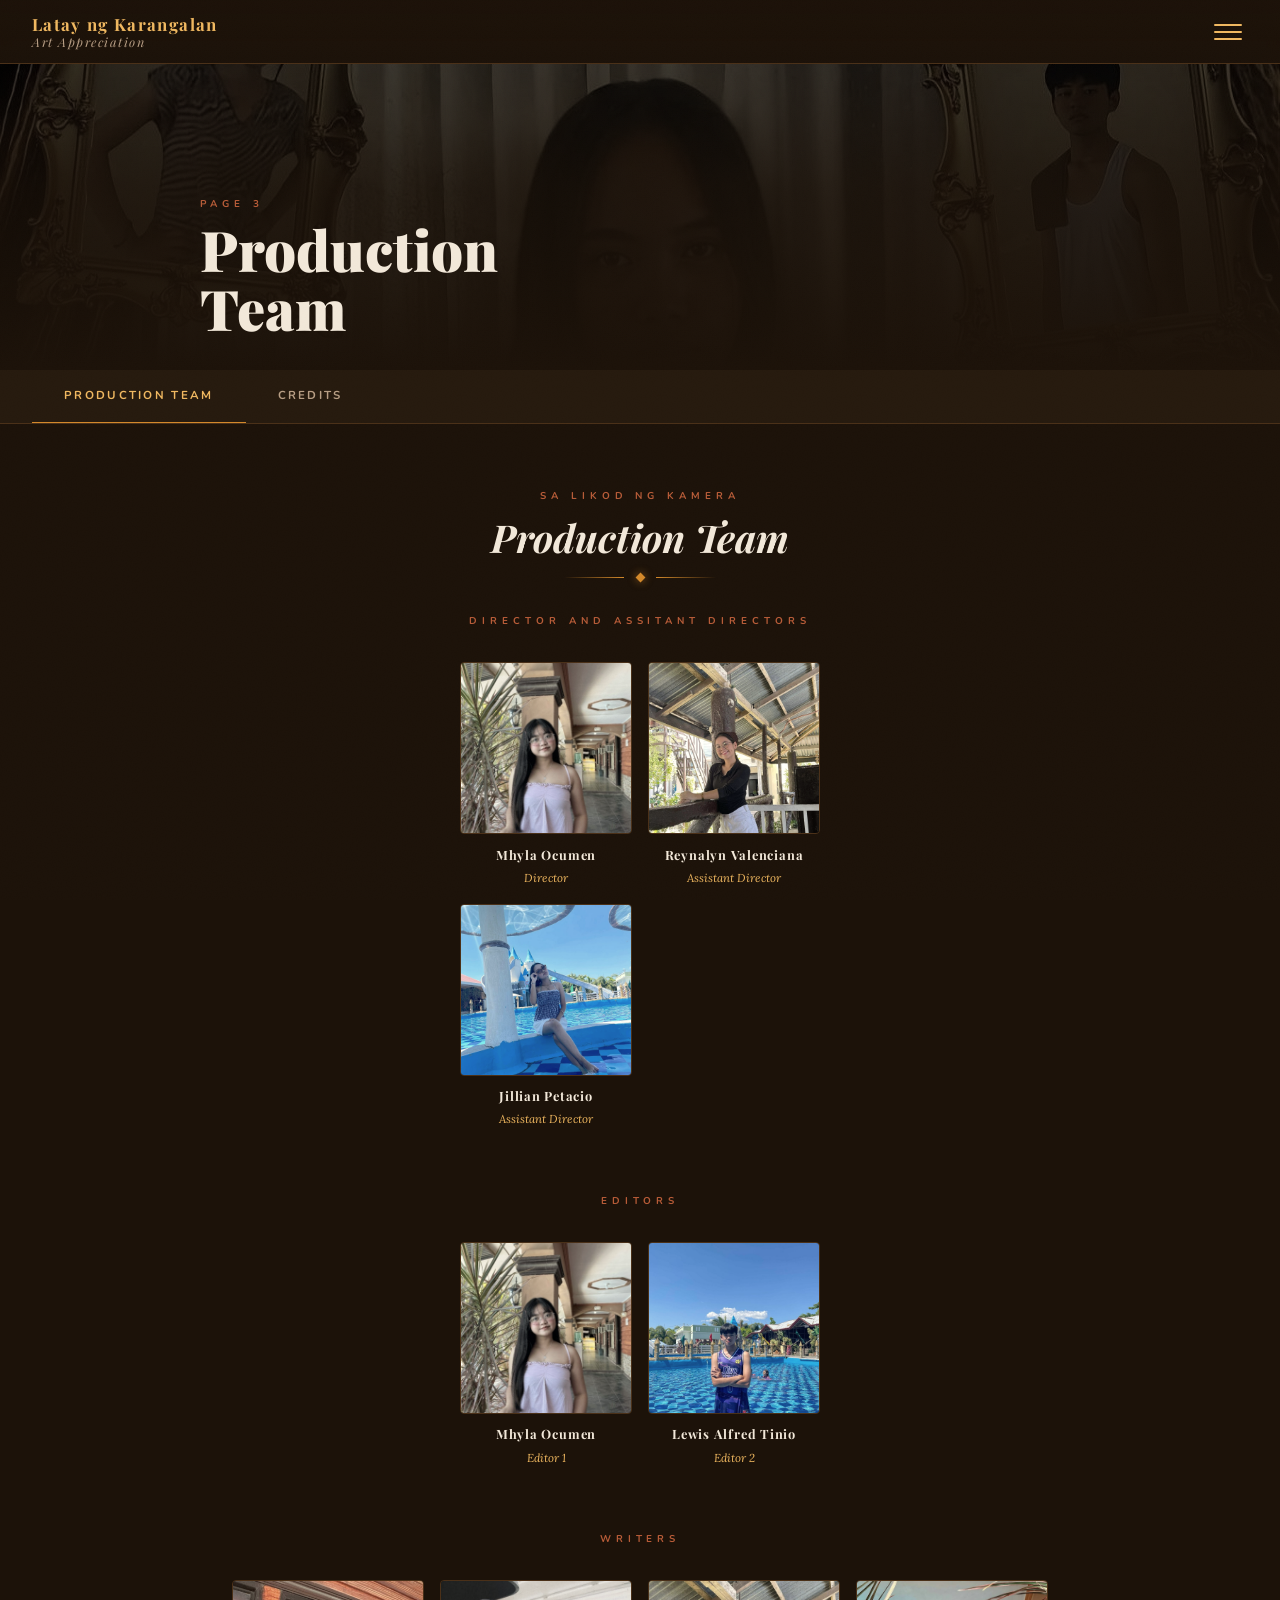
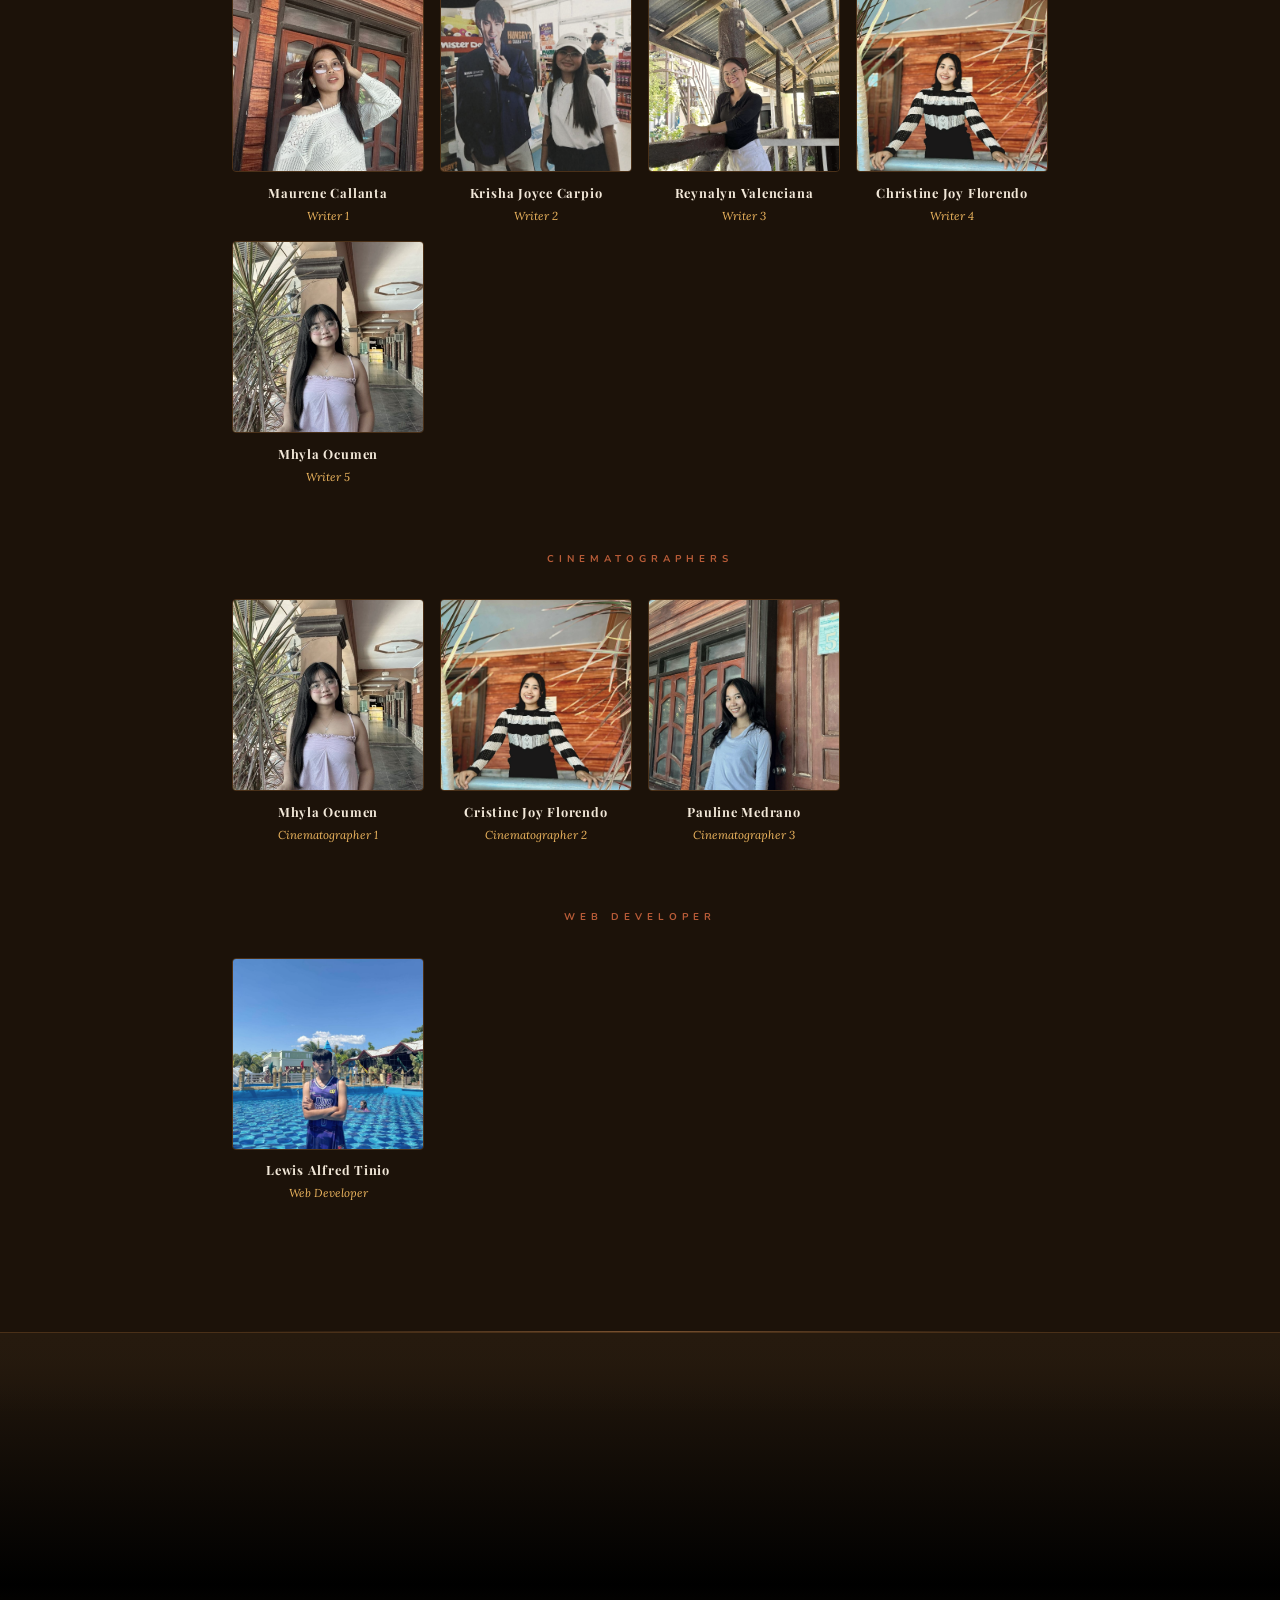
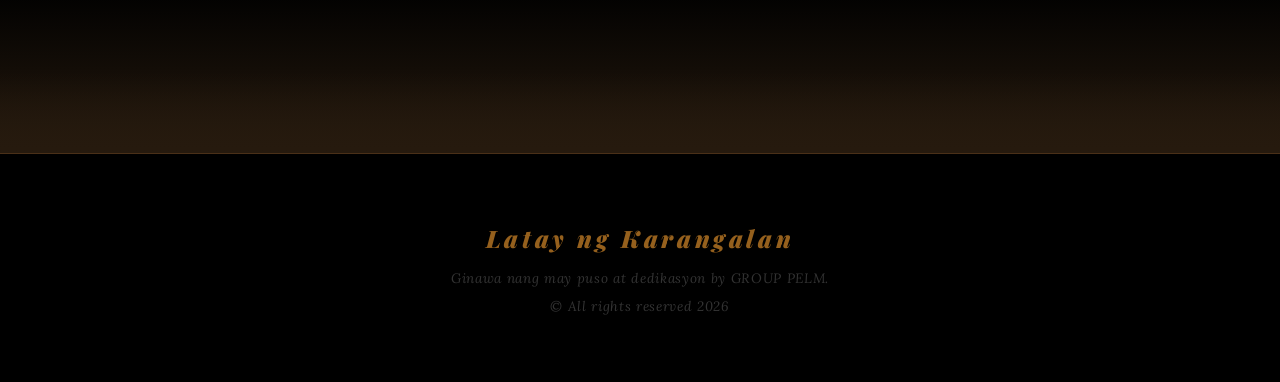
==== commit 884bf4b6: "New Add" ====
--- a/production.html
+++ b/production.html
@@ -107,8 +107,34 @@
 
       <!-- Directors -->
       <div class="prod-group reveal">
-        <p class="prod-group__label">Directors</p>
+        <p class="prod-group__label">Director and Assitant Directors</p>
         <div class="prod-grid prod-grid--2">
+
+          <div class="prod-card">
+            <div class="prod-card__image-wrap">
+              <img
+                class="prod-card__image"
+                src="assets/images/editor.jpg"
+                alt="Director"
+                loading="lazy"
+              />
+            </div>
+            <p class="prod-card__name">Mhyla Ocumen</p>
+            <p class="prod-card__role">Director</p>
+          </div>
+
+          <div class="prod-card">
+            <div class="prod-card__image-wrap">
+              <img
+                class="prod-card__image"
+                src="assets/images/lira.jpg"
+                alt="Director"
+                loading="lazy"
+              />
+            </div>
+            <p class="prod-card__name">Reynalyn Valenciana</p>
+            <p class="prod-card__role">Assistant Director</p>
+          </div>
 
           <div class="prod-card">
             <div class="prod-card__image-wrap">
@@ -120,20 +146,7 @@
               />
             </div>
             <p class="prod-card__name">Jillian Petacio</p>
-            <p class="prod-card__role">Director</p>
-          </div>
-
-          <div class="prod-card">
-            <div class="prod-card__image-wrap">
-              <img
-                class="prod-card__image"
-                src="assets/images/editor.jpg"
-                alt="Director"
-                loading="lazy"
-              />
-            </div>
-            <p class="prod-card__name">Mhyla Ocumen</p>
-            <p class="prod-card__role">Director</p>
+            <p class="prod-card__role">Assistant Director</p>
           </div>
 
         </div>
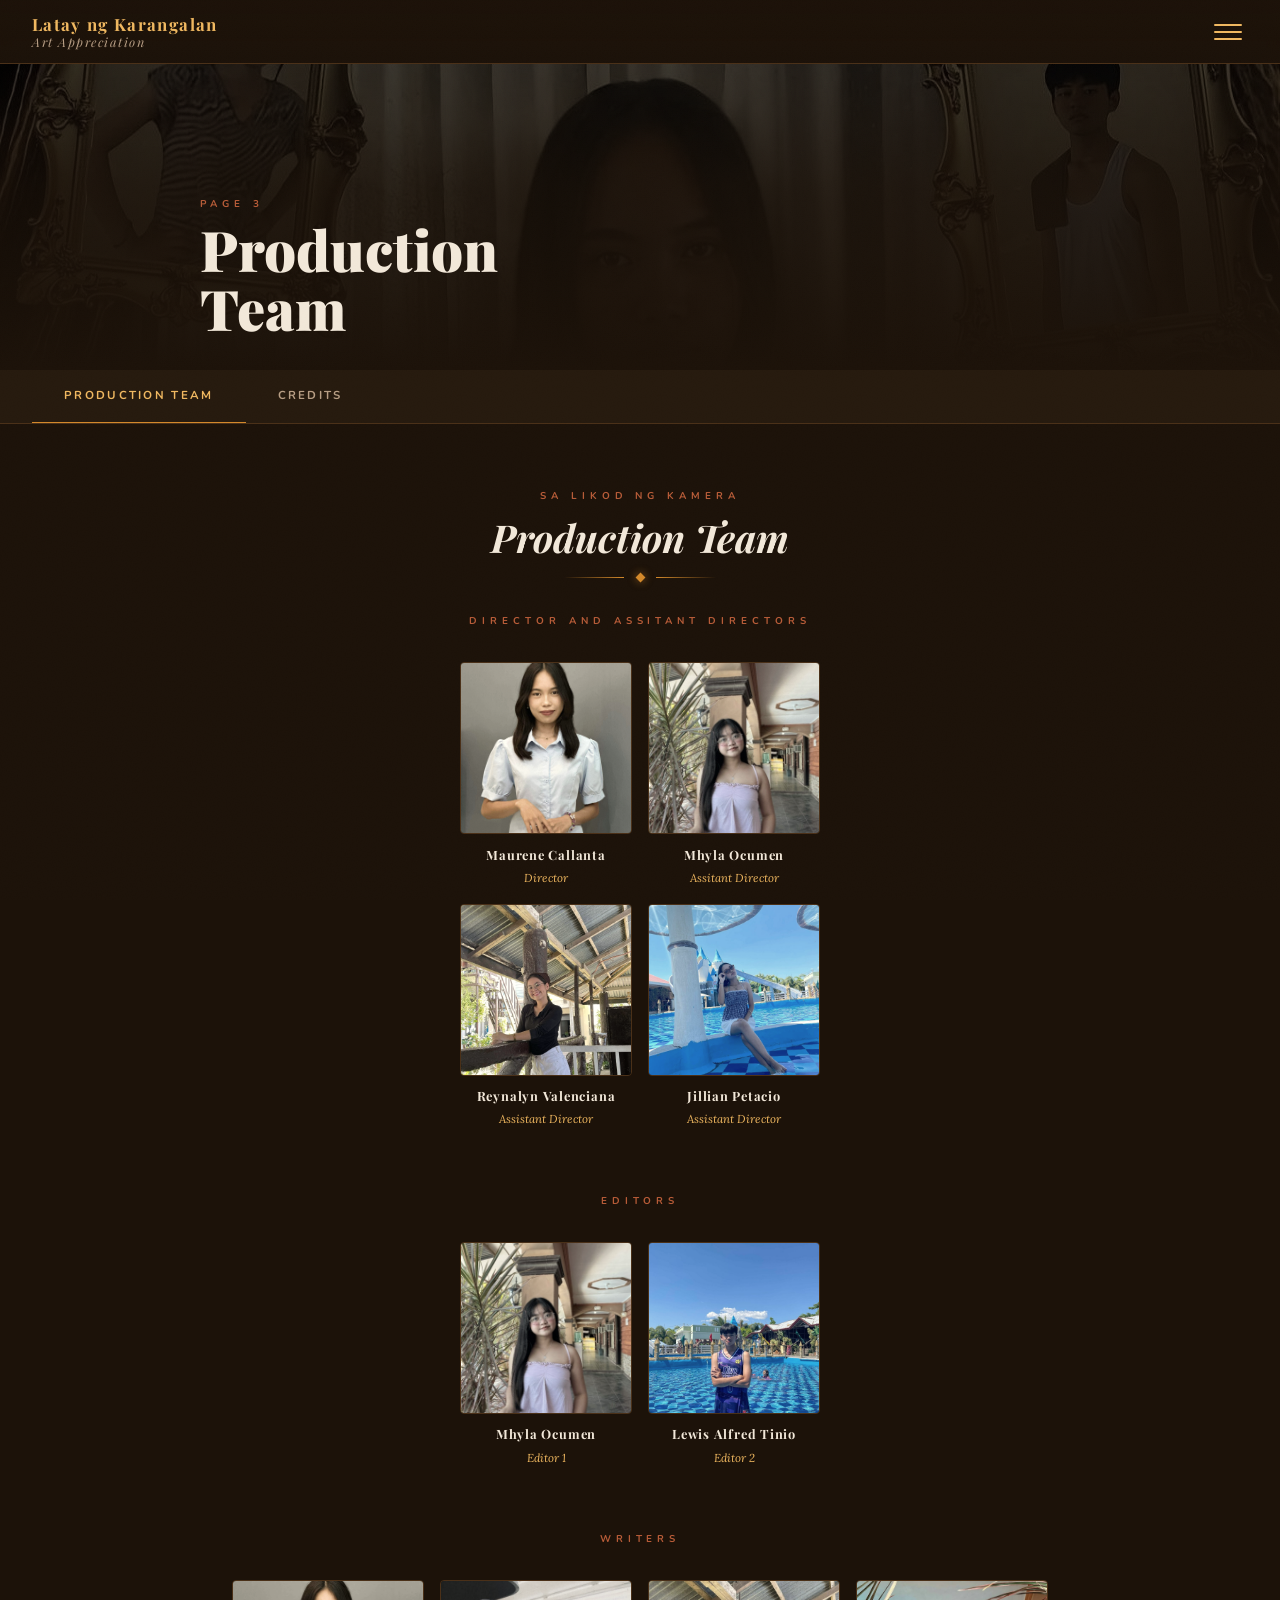
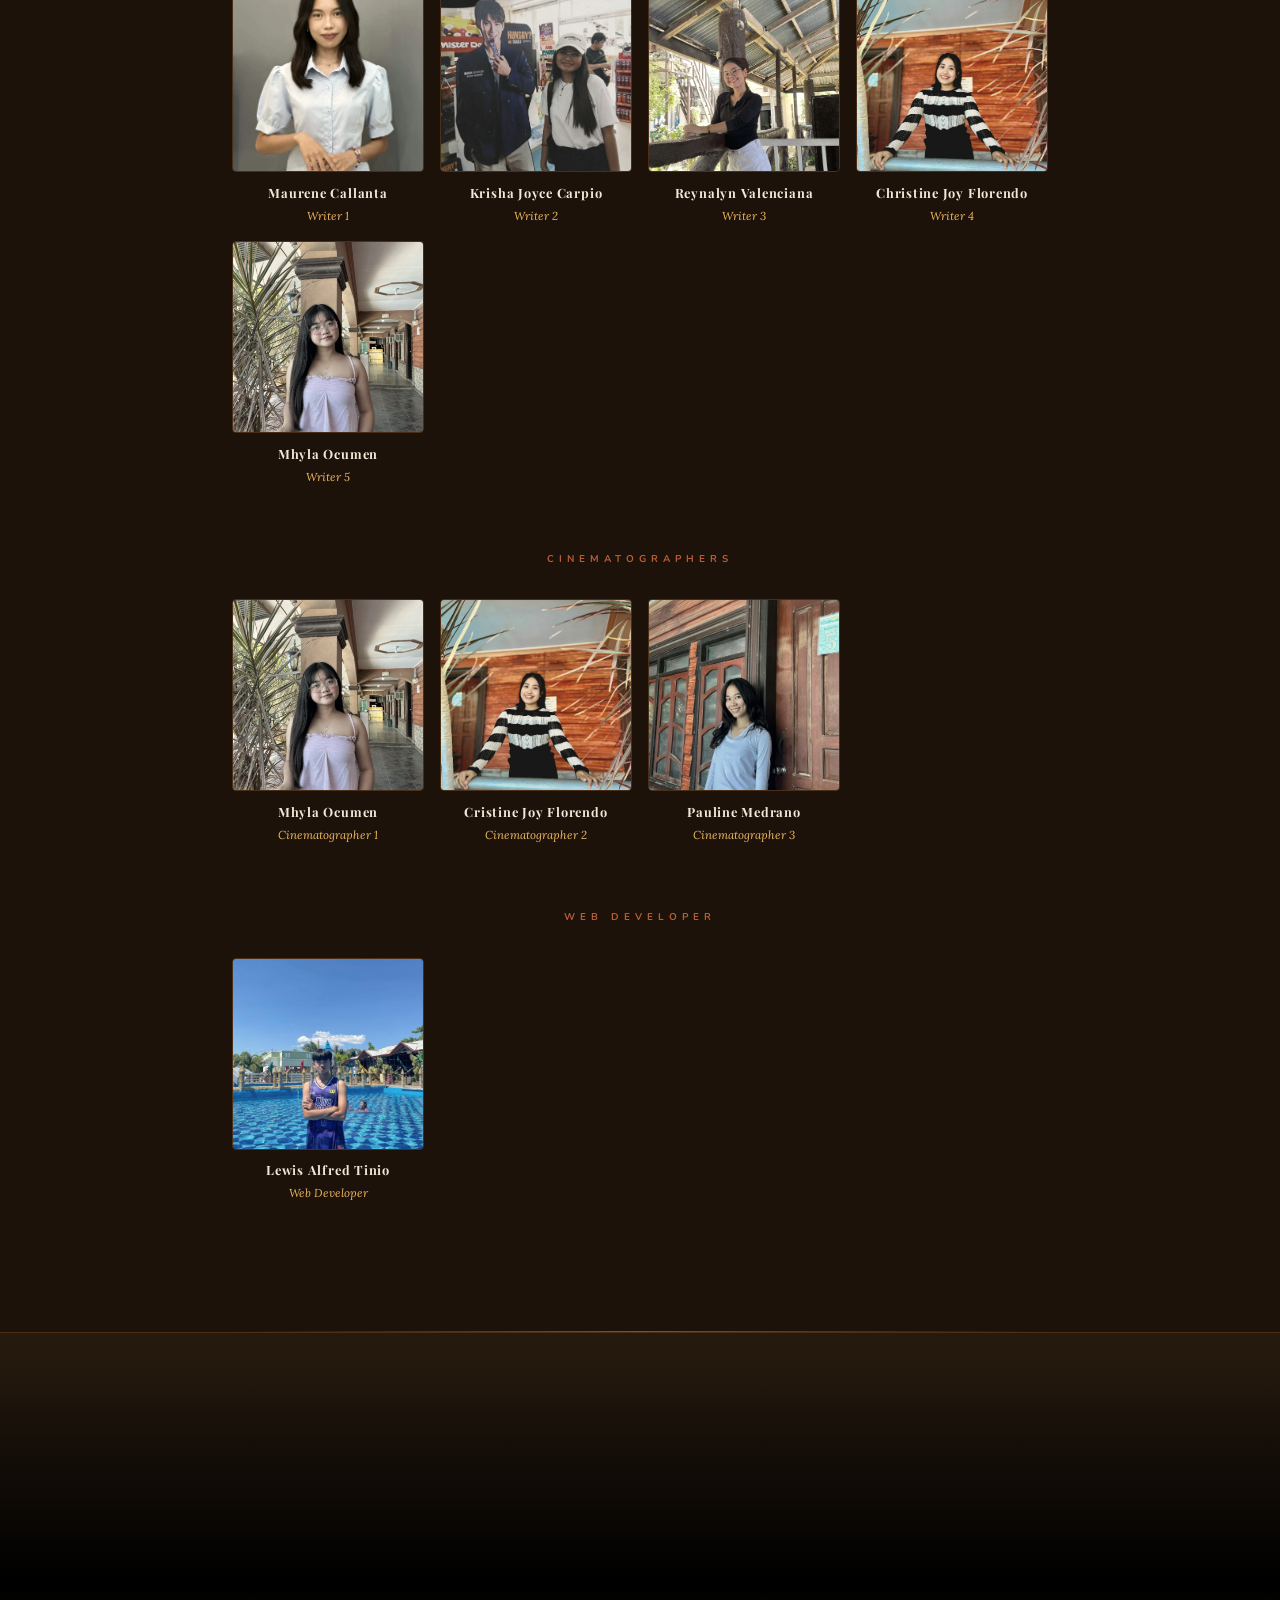
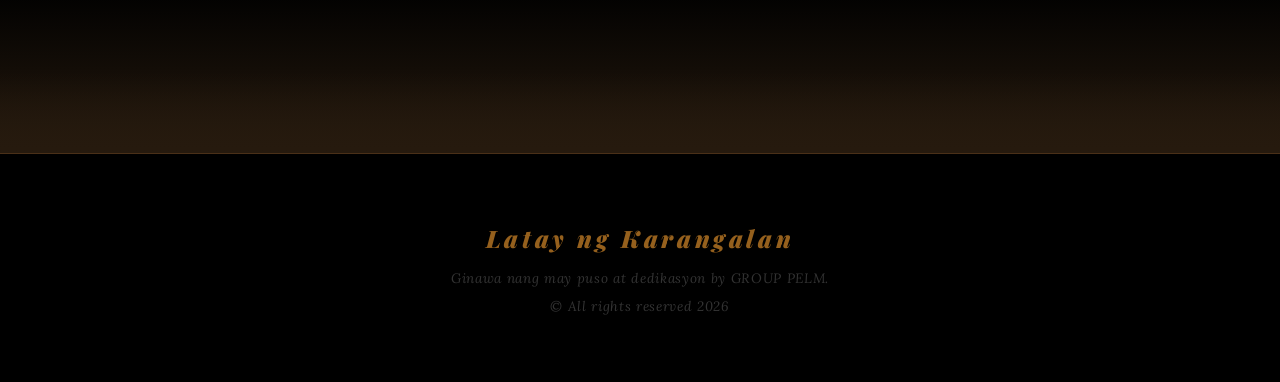
==== commit 3ab6bc40: "New Film pero wala pang final" ====
--- a/production.html
+++ b/production.html
@@ -114,13 +114,26 @@
             <div class="prod-card__image-wrap">
               <img
                 class="prod-card__image"
+                src="assets/images/mara.jpg"
+                alt="Director"
+                loading="lazy"
+              />
+            </div>
+            <p class="prod-card__name">Maurene Callanta</p>
+            <p class="prod-card__role">Director</p>
+          </div>
+
+          <div class="prod-card">
+            <div class="prod-card__image-wrap">
+              <img
+                class="prod-card__image"
                 src="assets/images/editor.jpg"
                 alt="Director"
                 loading="lazy"
               />
             </div>
             <p class="prod-card__name">Mhyla Ocumen</p>
-            <p class="prod-card__role">Director</p>
+            <p class="prod-card__role">Assitant Director</p>
           </div>
 
           <div class="prod-card">
@@ -448,15 +461,25 @@
           <div class="credit-divider" aria-hidden="true"></div>
 
           <!-- Production team -->
-          <div class="credit-block">
+         <div class="credit-block">
             <p class="credit-block__category">Production Team</p>
+            <p class="credit-block__name">Maurene Callanta</p>
+            <p class="credit-block__role">Director</p>
+          </div>
+
+          <div class="credit-block">
             <p class="credit-block__name">Jillian Petacio</p>
-            <p class="credit-block__role">Director</p>
+            <p class="credit-block__role">Assistant Director</p>
+          </div>
+
+          <div class="credit-block">
+            <p class="credit-block__name">Reynalyn Valenciana</p>
+            <p class="credit-block__role">Assistant Director</p>
           </div>
 
           <div class="credit-block">
             <p class="credit-block__name">Mhyla Ocumen</p>
-            <p class="credit-block__role">Director</p>
+            <p class="credit-block__role">Assistant Director</p>
           </div>
 
           <div class="credit-block">
--- a/css/style.css
+++ b/css/style.css
@@ -625,7 +625,7 @@
 .char-grid {
   display: grid;
   gap: 0.9rem;
-  grid-template-columns: repeat(3, 1fr);
+  grid-template-columns: repeat(2, 1fr);
 }
 
 @media (min-width: 540px) {
@@ -641,6 +641,8 @@
 }
 
 .char-card {
+  display: flex;
+  flex-direction: column;
   position: relative;
   overflow: hidden;
   border: 1px solid var(--clr-border);
@@ -676,42 +678,32 @@
 }
 
 .char-card__gradient {
-  position: absolute;
-  inset: 0;
-  background: linear-gradient(
-    to top,
-    rgba(0, 0, 0, 0.85) 0%,
-    rgba(0, 0, 0, 0.1) 50%,
-    transparent 100%
-  );
-  pointer-events: none;
+  display: none;
 }
 
 .char-card__info {
-  position: absolute;
-  bottom: 0;
-  left: 0;
-  right: 0;
+  position: relative; 
   z-index: 2;
-  padding: 0.7rem 0.5rem 0.55rem;
+  padding: 0.8rem 0.5rem;
   text-align: center;
+  background: var(--clr-surface);
 }
 
 .char-card__name {
   font-family: var(--font-display);
   font-weight: 700;
-  font-size: clamp(0.6rem, 2.2vw, 0.78rem);
+  font-size: clamp(0.75rem, 2.5vw, 0.9rem); 
   color: var(--clr-text);
   letter-spacing: 0.04em;
-  text-shadow: 0 1px 5px rgba(0, 0, 0, 0.9);
+  text-shadow: none; 
 }
 
 .char-card__role {
   font-style: italic;
-  font-size: clamp(0.55rem, 1.8vw, 0.68rem);
+  font-size: clamp(0.65rem, 2vw, 0.75rem);
   color: var(--clr-amber-light);
-  margin-top: 0.1rem;
-  text-shadow: 0 1px 4px rgba(0, 0, 0, 0.9);
+  margin-top: 0.2rem;
+  text-shadow: none;
 }
 
 .prod-group {
